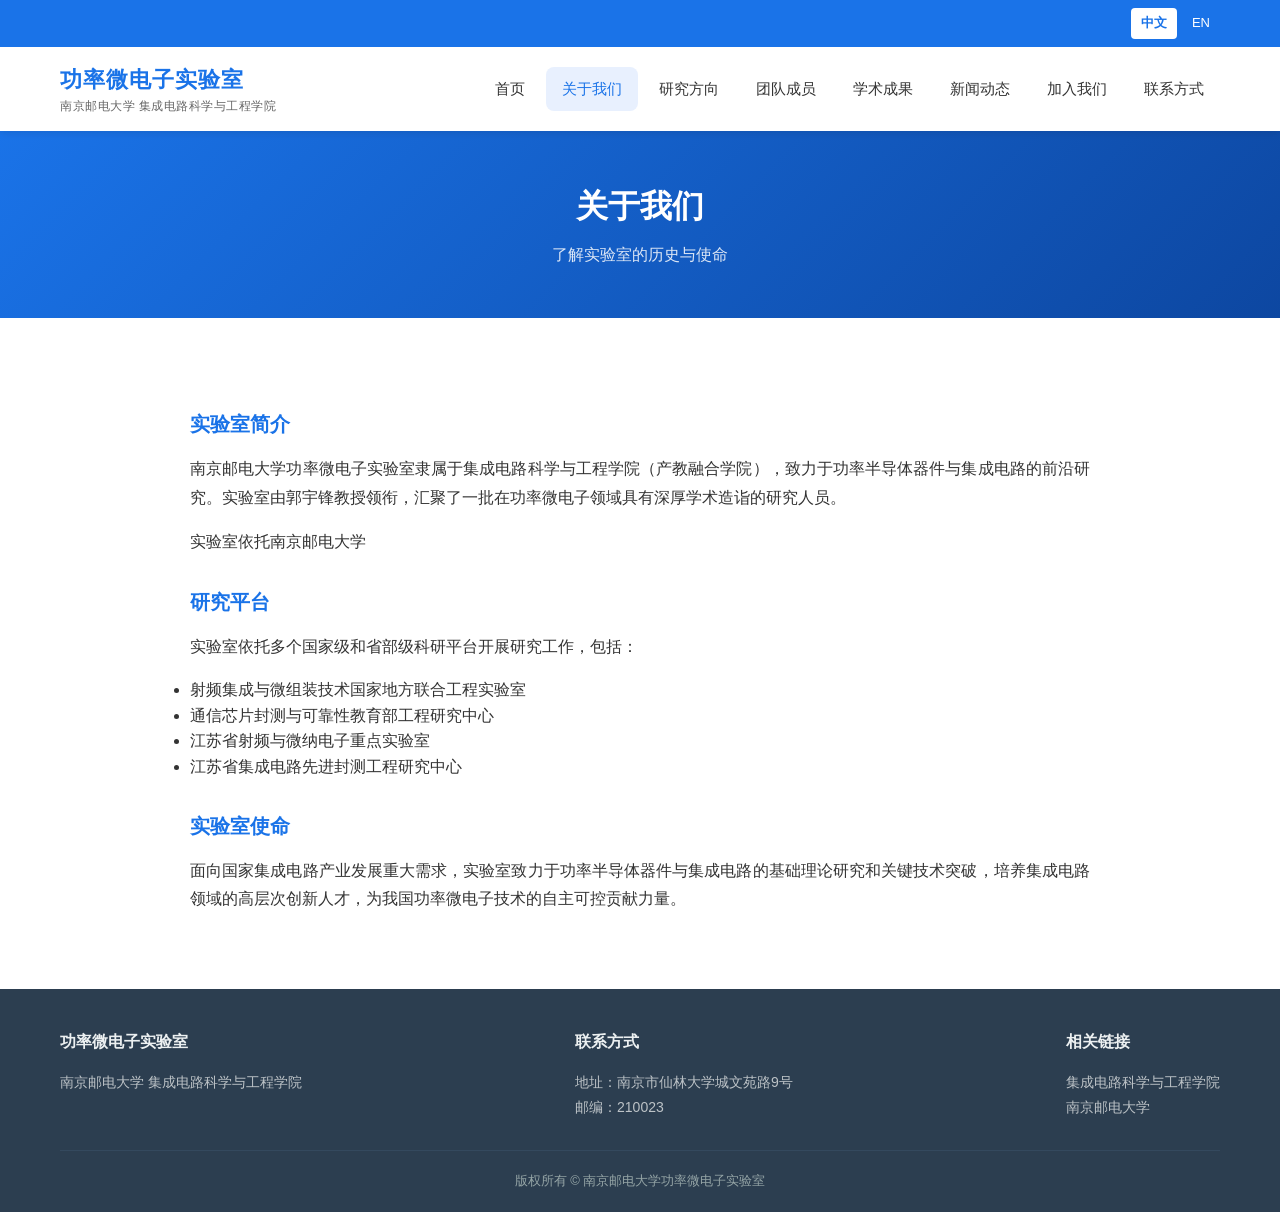
==== about.html @ 4a5e521f "Initial commit: NJUPT PMEL website" ====
<!DOCTYPE html>
<html lang="zh-CN">
<head>
    <meta charset="UTF-8">
    <meta name="viewport" content="width=device-width, initial-scale=1.0">
    <title data-zh="关于我们 - 功率微电子实验室" data-en="About Us - PMEL">关于我们 - 功率微电子实验室</title>
    <link rel="stylesheet" href="css/style.css">
</head>
<body>
    <!-- Header -->
    <header>
        <div class="header-top">
            <div class="container">
                <div class="lang-switch">
                    <a href="#" data-lang="zh" class="active">中文</a>
                    <a href="#" data-lang="en">EN</a>
                </div>
            </div>
        </div>
        <div class="header-main">
            <div class="container">
                <div class="logo">
                    <span class="logo-main" data-zh="功率微电子实验室" data-en="PMEL">功率微电子实验室</span>
                    <span class="logo-sub" data-zh="南京邮电大学 集成电路科学与工程学院" data-en="NJUPT School of IC Science and Engineering">南京邮电大学 集成电路科学与工程学院</span>
                </div>
                <button class="mobile-menu-btn">☰</button>
                <nav>
                    <ul>
                        <li><a href="index.html" data-zh="首页" data-en="Home">首页</a></li>
                        <li><a href="about.html" data-zh="关于我们" data-en="About">关于我们</a></li>
                        <li><a href="research.html" data-zh="研究方向" data-en="Research">研究方向</a></li>
                        <li><a href="team.html" data-zh="团队成员" data-en="Team">团队成员</a></li>
                        <li><a href="publications.html" data-zh="学术成果" data-en="Publications">学术成果</a></li>
                        <li><a href="news.html" data-zh="新闻动态" data-en="News">新闻动态</a></li>
                        <li><a href="join.html" data-zh="加入我们" data-en="Join Us">加入我们</a></li>
                        <li><a href="contact.html" data-zh="联系方式" data-en="Contact">联系方式</a></li>
                    </ul>
                </nav>
            </div>
        </div>
    </header>

    <!-- Page Header -->
    <section class="page-header">
        <div class="container">
            <h1 data-zh="关于我们" data-en="About Us">关于我们</h1>
            <p data-zh="了解实验室的历史与使命" data-en="Learn about our history and mission">了解实验室的历史与使命</p>
        </div>
    </section>

    <!-- Content -->
    <section>
        <div class="container">
            <div class="about-content">
                <h3 data-zh="实验室简介" data-en="Laboratory Introduction">实验室简介</h3>
                <p data-zh="南京邮电大学功率微电子实验室隶属于集成电路科学与工程学院（产教融合学院），致力于功率半导体器件与集成电路的前沿研究。实验室由郭宇锋教授领衔，汇聚了一批在功率微电子领域具有深厚学术造诣的研究人员。" data-en="The NJUPT POWER Micro-Electronics Lab (PMEL) is affiliated with the School of Integrated Circuit Science and Engineering (School of Industry-Education Integration). It is dedicated to cutting-edge research on power semiconductor devices and integrated circuits. The laboratory is led by Prof. Yufeng Guo and brings together a team of researchers with deep academic expertise in power microelectronics.">南京邮电大学功率微电子实验室隶属于集成电路科学与工程学院（产教融合学院），致力于功率半导体器件与集成电路的前沿研究。实验室由郭宇锋教授领衔，汇聚了一批在功率微电子领域具有深厚学术造诣的研究人员。</p>
                <p data-zh="实验室依托南京邮电大学"电子科学与技术"国家双一流学科和"集成电路科学与工程"一级学科博士点，聚焦功率半导体核心技术，在功率器件设计、宽禁带半导体材料与器件、功率集成电路、AI驱动的电路设计自动化、先进封装与测试技术等方向开展深入研究。" data-en="The laboratory relies on NJUPT's National First-Class Discipline of 'Electronic Science and Technology' and the doctoral program of 'Integrated Circuit Science and Engineering'. It focuses on core power semiconductor technology, conducting in-depth research in power device design, wide bandgap semiconductor materials and devices, power integrated circuits, AI-driven circuit design automation, and advanced packaging and testing technologies.">实验室依托南京邮电大学"电子科学与技术"国家双一流学科和"集成电路科学与工程"一级学科博士点，聚焦功率半导体核心技术，在功率器件设计、宽禁带半导体材料与器件、功率集成电路、AI驱动的电路设计自动化、先进封装与测试技术等方向开展深入研究。</p>

                <h3 data-zh="研究平台" data-en="Research Platform">研究平台</h3>
                <p data-zh="实验室依托多个国家级和省部级科研平台开展研究工作，包括：" data-en="The laboratory conducts research relying on multiple national and provincial-level research platforms, including:">实验室依托多个国家级和省部级科研平台开展研究工作，包括：</p>
                <ul>
                    <li data-zh="射频集成与微组装技术国家地方联合工程实验室" data-en="National-Local Joint Engineering Laboratory of RF Integration and Micro-assembly Technology">射频集成与微组装技术国家地方联合工程实验室</li>
                    <li data-zh="通信芯片封测与可靠性教育部工程研究中心" data-en="Engineering Research Center of Communication Chip Testing and Reliability, Ministry of Education">通信芯片封测与可靠性教育部工程研究中心</li>
                    <li data-zh="江苏省射频与微纳电子重点实验室" data-en="Jiangsu Provincial Key Laboratory of RF and Micro-Nano Electronics">江苏省射频与微纳电子重点实验室</li>
                    <li data-zh="江苏省集成电路先进封测工程研究中心" data-en="Jiangsu Provincial Engineering Research Center for Advanced IC Packaging and Testing">江苏省集成电路先进封测工程研究中心</li>
                </ul>

                <h3 data-zh="实验室使命" data-en="Our Mission">实验室使命</h3>
                <p data-zh="面向国家集成电路产业发展重大需求，实验室致力于功率半导体器件与集成电路的基础理论研究和关键技术突破，培养集成电路领域的高层次创新人才，为我国功率微电子技术的自主可控贡献力量。" data-en="Facing the major needs of national IC industry development, the laboratory is committed to fundamental research and key technology breakthroughs in power semiconductor devices and integrated circuits, cultivating high-level innovative talents in the IC field, and contributing to the self-reliance of China's power microelectronics technology.">面向国家集成电路产业发展重大需求，实验室致力于功率半导体器件与集成电路的基础理论研究和关键技术突破，培养集成电路领域的高层次创新人才，为我国功率微电子技术的自主可控贡献力量。</p>
            </div>
        </div>
    </section>

    <!-- Footer -->
    <footer>
        <div class="container">
            <div class="footer-content">
                <div class="footer-section">
                    <h4 data-zh="功率微电子实验室" data-en="POWER Micro-Electronics Lab">功率微电子实验室</h4>
                    <p data-zh="南京邮电大学 集成电路科学与工程学院" data-en="NJUPT School of IC Science and Engineering">南京邮电大学 集成电路科学与工程学院</p>
                </div>
                <div class="footer-section">
                    <h4 data-zh="联系方式" data-en="Contact">联系方式</h4>
                    <p data-zh="地址：南京市仙林大学城文苑路9号" data-en="Address: No.9 Wenyuan Road, Xianlin University Town, Nanjing">地址：南京市仙林大学城文苑路9号</p>
                    <p>邮编：210023</p>
                </div>
                <div class="footer-section">
                    <h4 data-zh="相关链接" data-en="Links">相关链接</h4>
                    <p><a href="https://ic.njupt.edu.cn/" target="_blank" data-zh="集成电路科学与工程学院" data-en="School of IC Science and Engineering">集成电路科学与工程学院</a></p>
                    <p><a href="https://www.njupt.edu.cn/" target="_blank" data-zh="南京邮电大学" data-en="NJUPT">南京邮电大学</a></p>
                </div>
            </div>
            <div class="footer-bottom">
                <p data-zh="版权所有 © 南京邮电大学功率微电子实验室" data-en="Copyright © NJUPT POWER Micro-Electronics Lab (PMEL)">版权所有 © 南京邮电大学功率微电子实验室</p>
            </div>
        </div>
    </footer>

    <script src="js/main.js"></script>
</body>
</html>
---- css/style.css ----
:root {
    --primary-color: #1a73e8;
    --primary-dark: #1557b0;
    --primary-light: #e8f0fe;
    --text-color: #333;
    --text-light: #666;
    --bg-color: #fff;
    --bg-light: #f8f9fa;
    --border-color: #e0e0e0;
    --shadow: 0 2px 8px rgba(0,0,0,0.1);
    --shadow-hover: 0 4px 16px rgba(0,0,0,0.15);
    --radius: 8px;
    --max-width: 1200px;
    --transition: all 0.3s ease;
}

* {
    margin: 0;
    padding: 0;
    box-sizing: border-box;
}

body {
    font-family: -apple-system, BlinkMacSystemFont, "Segoe UI", Roboto, "Helvetica Neue", Arial, sans-serif;
    color: var(--text-color);
    line-height: 1.6;
    background: var(--bg-color);
}

a {
    color: var(--primary-color);
    text-decoration: none;
    transition: var(--transition);
}

a:hover {
    color: var(--primary-dark);
}

img {
    max-width: 100%;
    height: auto;
}

.container {
    max-width: var(--max-width);
    margin: 0 auto;
    padding: 0 20px;
}

/* ==================== Header & Navigation ==================== */
header {
    background: var(--bg-color);
    box-shadow: var(--shadow);
    position: sticky;
    top: 0;
    z-index: 1000;
}

.header-top {
    background: var(--primary-color);
    color: white;
    padding: 8px 0;
    font-size: 14px;
}

.header-top .container {
    display: flex;
    justify-content: flex-end;
    gap: 20px;
}

.header-main {
    padding: 15px 0;
}

.header-main .container {
    display: flex;
    justify-content: space-between;
    align-items: center;
}

.logo {
    display: flex;
    flex-direction: column;
}

.logo-main {
    font-size: 22px;
    font-weight: 700;
    color: var(--primary-color);
    letter-spacing: 1px;
}

.logo-sub {
    font-size: 12px;
    color: var(--text-light);
    letter-spacing: 0.5px;
}

nav ul {
    display: flex;
    list-style: none;
    gap: 5px;
}

nav a {
    display: block;
    padding: 10px 16px;
    color: var(--text-color);
    font-size: 15px;
    border-radius: var(--radius);
    transition: var(--transition);
}

nav a:hover,
nav a.active {
    background: var(--primary-light);
    color: var(--primary-color);
}

.lang-switch {
    display: flex;
    align-items: center;
    gap: 5px;
}

.lang-switch a {
    padding: 5px 10px;
    font-size: 13px;
    border-radius: 4px;
    color: white;
}

.lang-switch a.active {
    background: white;
    color: var(--primary-color);
    font-weight: 600;
}

.mobile-menu-btn {
    display: none;
    background: none;
    border: none;
    font-size: 24px;
    cursor: pointer;
    color: var(--text-color);
}

/* ==================== Hero Section ==================== */
.hero {
    background: linear-gradient(135deg, var(--primary-color) 0%, #0d47a1 100%);
    color: white;
    padding: 80px 0;
    text-align: center;
}

.hero h1 {
    font-size: 36px;
    margin-bottom: 10px;
    font-weight: 700;
}

.hero h2 {
    font-size: 20px;
    font-weight: 400;
    opacity: 0.9;
    margin-bottom: 20px;
}

.hero p {
    font-size: 18px;
    opacity: 0.85;
    max-width: 600px;
    margin: 0 auto;
}

/* ==================== Section Styles ==================== */
section {
    padding: 60px 0;
}

.section-title {
    text-align: center;
    margin-bottom: 40px;
}

.section-title h2 {
    font-size: 28px;
    color: var(--text-color);
    margin-bottom: 10px;
    position: relative;
    display: inline-block;
}

.section-title h2::after {
    content: '';
    display: block;
    width: 60px;
    height: 3px;
    background: var(--primary-color);
    margin: 10px auto 0;
    border-radius: 2px;
}

.section-title p {
    color: var(--text-light);
    font-size: 16px;
}

.bg-light {
    background: var(--bg-light);
}

/* ==================== Research Cards ==================== */
.research-grid {
    display: grid;
    grid-template-columns: repeat(3, 1fr);
    gap: 25px;
}

.research-card {
    background: var(--bg-color);
    border-radius: var(--radius);
    padding: 30px;
    box-shadow: var(--shadow);
    transition: var(--transition);
    border: 1px solid var(--border-color);
}

.research-card:hover {
    box-shadow: var(--shadow-hover);
    transform: translateY(-3px);
}

.research-card .icon {
    width: 50px;
    height: 50px;
    background: var(--primary-light);
    border-radius: 50%;
    display: flex;
    align-items: center;
    justify-content: center;
    margin-bottom: 15px;
    font-size: 24px;
}

.research-card h3 {
    font-size: 18px;
    margin-bottom: 10px;
    color: var(--text-color);
}

.research-card p {
    font-size: 14px;
    color: var(--text-light);
    line-height: 1.7;
}

/* ==================== Team Section ==================== */
.team-group {
    margin-bottom: 40px;
}

.team-group-title {
    font-size: 20px;
    color: var(--primary-color);
    margin-bottom: 20px;
    padding-bottom: 10px;
    border-bottom: 2px solid var(--primary-light);
}

.team-grid {
    display: grid;
    grid-template-columns: repeat(4, 1fr);
    gap: 20px;
}

.team-card {
    background: var(--bg-color);
    border-radius: var(--radius);
    padding: 25px 20px;
    box-shadow: var(--shadow);
    text-align: center;
    transition: var(--transition);
    border: 1px solid var(--border-color);
}

.team-card:hover {
    box-shadow: var(--shadow-hover);
    transform: translateY(-3px);
}

.team-card .avatar {
    width: 80px;
    height: 80px;
    background: var(--primary-light);
    border-radius: 50%;
    margin: 0 auto 15px;
    display: flex;
    align-items: center;
    justify-content: center;
    font-size: 32px;
    color: var(--primary-color);
}

.team-card h3 {
    font-size: 18px;
    margin-bottom: 5px;
}

.team-card .title {
    font-size: 14px;
    color: var(--primary-color);
    margin-bottom: 10px;
}

.team-card .email {
    font-size: 13px;
    color: var(--text-light);
    word-break: break-all;
}

.team-card .email a {
    color: var(--text-light);
}

.team-card .research-area {
    font-size: 13px;
    color: var(--text-light);
    margin-top: 8px;
    line-height: 1.5;
}

/* ==================== News Section ==================== */
.news-list {
    max-width: 800px;
    margin: 0 auto;
}

.news-item {
    padding: 20px 0;
    border-bottom: 1px solid var(--border-color);
    display: flex;
    gap: 20px;
    align-items: flex-start;
}

.news-item:last-child {
    border-bottom: none;
}

.news-date {
    min-width: 100px;
    font-size: 14px;
    color: var(--primary-color);
    font-weight: 600;
}

.news-content h3 {
    font-size: 16px;
    margin-bottom: 5px;
}

.news-content p {
    font-size: 14px;
    color: var(--text-light);
}

/* ==================== Publications ==================== */
.pub-section {
    margin-bottom: 40px;
}

.pub-section h3 {
    font-size: 20px;
    color: var(--primary-color);
    margin-bottom: 20px;
    padding-bottom: 10px;
    border-bottom: 2px solid var(--primary-light);
}

.pub-placeholder {
    text-align: center;
    padding: 40px;
    color: var(--text-light);
    font-style: italic;
}

/* ==================== Join Section ==================== */
.join-content {
    max-width: 800px;
    margin: 0 auto;
}

.join-content h3 {
    font-size: 20px;
    color: var(--primary-color);
    margin: 30px 0 15px;
}

.join-content p {
    margin-bottom: 15px;
    line-height: 1.8;
}

.join-content ul {
    margin-left: 20px;
    margin-bottom: 20px;
}

.join-content li {
    margin-bottom: 8px;
    line-height: 1.7;
}

/* ==================== Contact Section ==================== */
.contact-grid {
    display: grid;
    grid-template-columns: repeat(2, 1fr);
    gap: 40px;
    max-width: 900px;
    margin: 0 auto;
}

.contact-item {
    background: var(--bg-light);
    padding: 30px;
    border-radius: var(--radius);
}

.contact-item h3 {
    font-size: 18px;
    color: var(--primary-color);
    margin-bottom: 15px;
}

.contact-item p {
    font-size: 15px;
    color: var(--text-light);
    line-height: 1.8;
}

/* ==================== About Section ==================== */
.about-content {
    max-width: 900px;
    margin: 0 auto;
}

.about-content h3 {
    font-size: 20px;
    color: var(--primary-color);
    margin: 30px 0 15px;
}

.about-content p {
    margin-bottom: 15px;
    line-height: 1.8;
    text-align: justify;
}

/* ==================== Page Header ==================== */
.page-header {
    background: linear-gradient(135deg, var(--primary-color) 0%, #0d47a1 100%);
    color: white;
    padding: 50px 0;
    text-align: center;
}

.page-header h1 {
    font-size: 32px;
    margin-bottom: 10px;
}

.page-header p {
    font-size: 16px;
    opacity: 0.85;
}

/* ==================== Footer ==================== */
footer {
    background: #2c3e50;
    color: white;
    padding: 40px 0 20px;
}

.footer-content {
    display: flex;
    justify-content: space-between;
    gap: 40px;
    margin-bottom: 30px;
}

.footer-section h4 {
    font-size: 16px;
    margin-bottom: 15px;
    color: #ecf0f1;
}

.footer-section p,
.footer-section a {
    font-size: 14px;
    color: #bdc3c7;
    line-height: 1.8;
}

.footer-section a:hover {
    color: white;
}

.footer-bottom {
    text-align: center;
    padding-top: 20px;
    border-top: 1px solid #34495e;
    font-size: 13px;
    color: #95a5a6;
}

/* ==================== Responsive ==================== */
@media (max-width: 992px) {
    .research-grid {
        grid-template-columns: repeat(2, 1fr);
    }

    .team-grid {
        grid-template-columns: repeat(3, 1fr);
    }
}

@media (max-width: 768px) {
    .mobile-menu-btn {
        display: block;
    }

    nav {
        display: none;
        position: absolute;
        top: 100%;
        left: 0;
        right: 0;
        background: var(--bg-color);
        box-shadow: var(--shadow);
        padding: 10px 0;
    }

    nav.active {
        display: block;
    }

    nav ul {
        flex-direction: column;
        padding: 0 20px;
    }

    nav a {
        padding: 12px 0;
        border-bottom: 1px solid var(--border-color);
    }

    .header-main .container {
        flex-wrap: wrap;
    }

    .hero h1 {
        font-size: 28px;
    }

    .hero h2 {
        font-size: 16px;
    }

    .hero p {
        font-size: 15px;
    }

    .research-grid {
        grid-template-columns: 1fr;
    }

    .team-grid {
        grid-template-columns: repeat(2, 1fr);
    }

    .contact-grid {
        grid-template-columns: 1fr;
    }

    .footer-content {
        flex-direction: column;
        gap: 20px;
    }

    .news-item {
        flex-direction: column;
        gap: 5px;
    }
}

@media (max-width: 480px) {
    .team-grid {
        grid-template-columns: 1fr;
    }

    .hero {
        padding: 50px 0;
    }

    section {
        padding: 40px 0;
    }
}
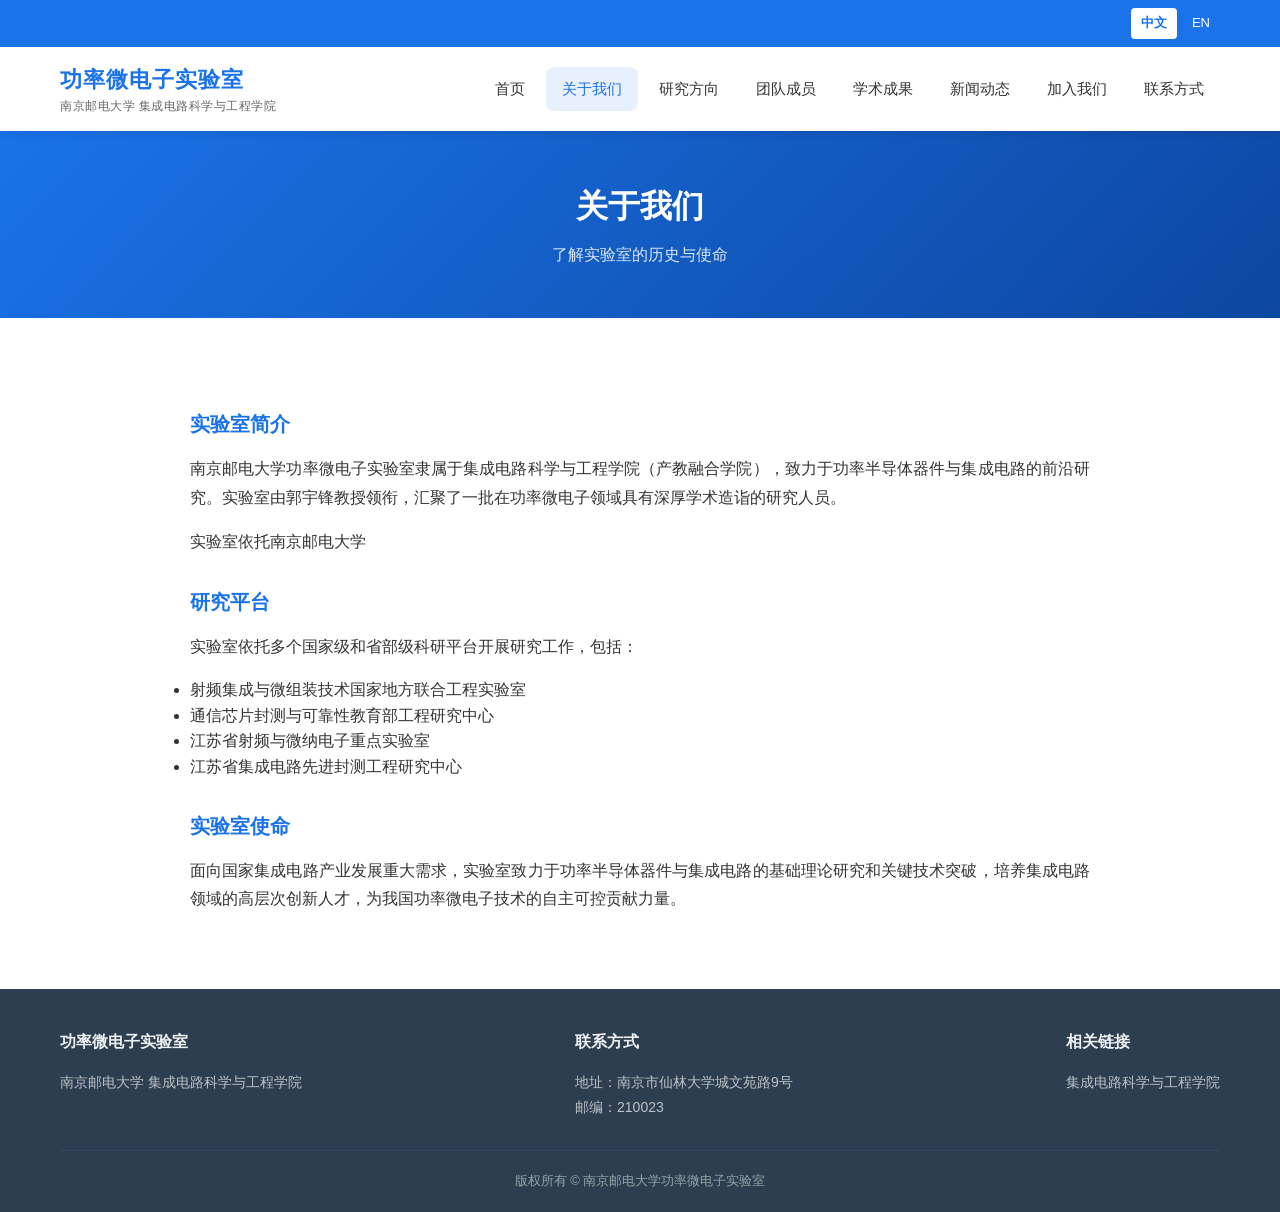
==== commit b41ecf54: "Remove university website link from all pages footer" ====
--- a/about.html
+++ b/about.html
@@ -87,7 +87,6 @@
                 <div class="footer-section">
                     <h4 data-zh="相关链接" data-en="Links">相关链接</h4>
                     <p><a href="https://ic.njupt.edu.cn/" target="_blank" data-zh="集成电路科学与工程学院" data-en="School of IC Science and Engineering">集成电路科学与工程学院</a></p>
-                    <p><a href="https://www.njupt.edu.cn/" target="_blank" data-zh="南京邮电大学" data-en="NJUPT">南京邮电大学</a></p>
                 </div>
             </div>
             <div class="footer-bottom">
--- a/css/style.css
+++ b/css/style.css
@@ -292,16 +292,23 @@
 }
 
 .team-card .avatar {
-    width: 80px;
-    height: 80px;
+    width: 120px;
+    height: 150px;
     background: var(--primary-light);
-    border-radius: 50%;
+    border-radius: 8px;
     margin: 0 auto 15px;
     display: flex;
     align-items: center;
     justify-content: center;
     font-size: 32px;
     color: var(--primary-color);
+    overflow: hidden;
+}
+
+.team-card .avatar img {
+    width: 100%;
+    height: 100%;
+    object-fit: cover;
 }
 
 .team-card h3 {
